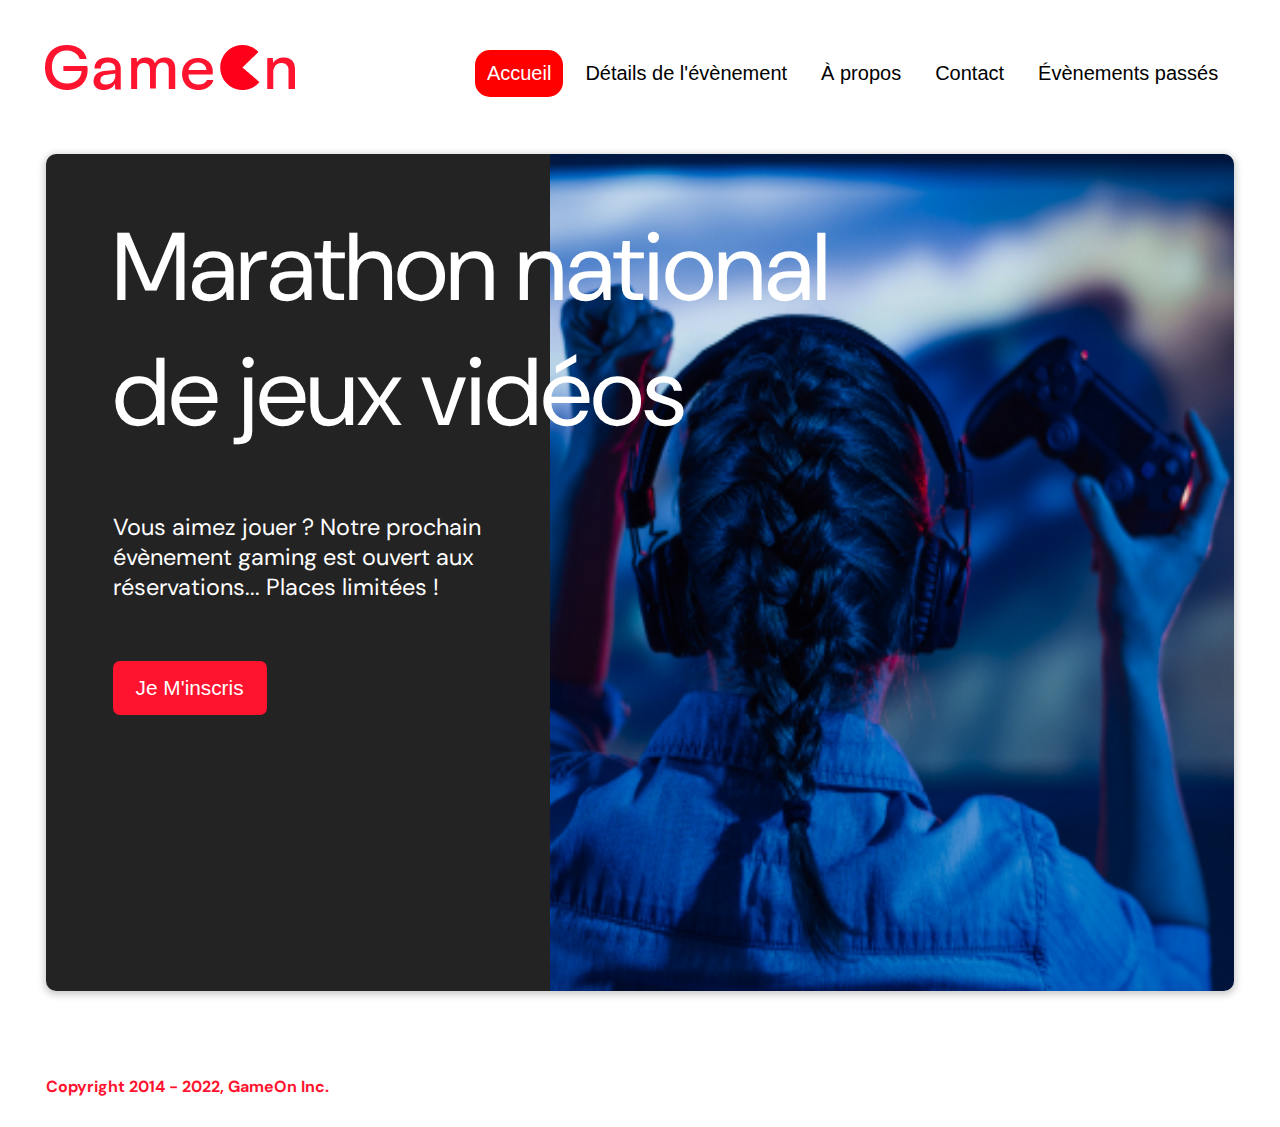
==== index.html @ e34d1574 "rangement des fichiers pour gitHub page" ====
<!DOCTYPE html>
<html lang="en">
  <head>
    <meta charset="utf-8" />
    <title>Reservation</title>
    <meta name="viewport" content="width=device-width,initial-scale=1" />
    <link rel="stylesheet" href="modal.css" />
    <link rel="stylesheet" href="https://cdnjs.cloudflare.com/ajax/libs/font-awesome/4.7.0/css/font-awesome.min.css">
    <link href="https://fonts.googleapis.com/css?family=DM+Sans" rel="stylesheet"/>
  </head>
  <body>
    <div class="topnav" id="myTopnav">
      <div class="header-logo">
        <img alt="logo" src="./assets/images/Logo.png" width="auto" height="auto" />
      </div>
<!--Structure Navbar header-->        
      <div class="main-navbar">   
      <a href="#" class=" btnFilter active"><span>Accueil</span></a>
      <a href="#" class=" btnFilter"><span>Détails de l'évènement</span></a>
      <a href="#" class=" btnFilter"><span>À propos</span></a>
      <a href="#" class=" btnFilter"><span>Contact</span></a>
      <a href="#" class=" btnFilter"><span>Évènements passés</span></a>
      <a href="javascript:void(0);" class="icon" onclick="editNav()" aria-label="icon menu de navigation">
        <i class="fa fa-bars" aria-hidden="true"></i>
      </a>
    </div>
    </div>
  </div>
    <main>
      <div class="hero-section">
        <div class="hero-content">
          <h1 class="hero-headline">
            Marathon national<br>
            de jeux vidéos
          </h1>
          <p class="hero-text">
            Vous aimez jouer ? Notre prochain évènement gaming est ouvert
            aux réservations... Places limitées !
          </p>
          <button class="btn-signup modal-btn">
            je m'inscris
          </button>
        </div>
        <div class="hero-img">
          <img src="./assets/images/bg_img.jpg" alt="img" />
        </div>
        <button class="btn-signup modal-btn">
          je m'inscris
        </button>
      </div>
<!--Structure modale-->
      <div class="bground">
        <div class="content">
          <span class="close"></span>
          <div class="modal-body">
            <div id="message">
              <p>Merci! Votre réservation a bien été enregistrée.</p>
            </div>
            <form name="reserve" action="index.html" method="get" onsubmit="validateForm(event);">
<!--Structure des inputs-->              
              <div class="formData">
                <label for ="first">Prénom</label><br>
                <input class="text-control" type="text" id="first" name="first" minlength="2" required/><br>
              </div>
              <div class="formData">
                <label for="last">Nom</label><br>
                <input class="text-control" type="text" id="last" name="last" minlength="2" required/><br>
              </div>
              <div class="formData">
                <label for="email">E-mail</label><br>
                <input class="text-control" type="email" id="email" name="email" required/><br>
              </div>
              <div class="formData">
                <label for="birthdate">Date de naissance</label><br>
                <input class="text-control" type="date" id="birthdate" name="birthdate" required/><br>
              </div>
              <div class="formData">
                <label for="quantity">À combien de tournois GameOn avez-vous déjà participé ?</label><br>
                <input type="number" class="text-control" id="quantity" name="quantity" min="0" max="99" required/>
              </div>
<!--Structure des boutons radio-->           
              <p class="text-label">A quel tournoi souhaitez-vous participer cette année ?</p>
              <div class="formData">
                <input class="checkbox-input" type="radio" id="location1" name="location" value="New York" required/>
                <label class="checkbox-label" for="location1">
                  <span class="checkbox-icon"></span>New York
                </label>
                <input class="checkbox-input" type="radio" id="location2" name="location" value="San Francisco" required/>
                <label class="checkbox-label" for="location2">
                  <span class="checkbox-icon"></span>San Francisco
                </label>
                <input class="checkbox-input" type="radio" id="location3" name="location" value="Seattle" required/>
                <label class="checkbox-label" for="location3">
                  <span class="checkbox-icon"></span>Seattle
                </label>
                <input class="checkbox-input" type="radio" id="location4" name="location" value="Chicago" required/>
                <label class="checkbox-label" for="location4">
                  <span class="checkbox-icon"></span>Chicago
                </label>
                <input class="checkbox-input" type="radio" id="location5" name="location" value="Boston" required/>
                <label class="checkbox-label" for="location5">
                  <span class="checkbox-icon"></span>Boston
                </label>
                <input class="checkbox-input" type="radio" id="location6" name="location" value="Portland" required/>
                <label class="checkbox-label" for="location6">
                  <span class="checkbox-icon"></span>Portland
                </label>
              </div>
<!-- Structure coches-->
              <div class="formData">
                <input class="checkbox-input" type="checkbox" id="checkbox1" required/>
                <label class="checkbox2-label" for="checkbox1">
                  <span class="checkbox-icon"></span>
                  J'ai lu et accepté les conditions d'utilisation.
                </label>
                <br>
                <input class="checkbox-input" type="checkbox" id="checkbox2" />
                <label class="checkbox2-label" for="checkbox2">
                  <span class="checkbox-icon"></span>
                  Je Je souhaite être prévenu des prochains évènements.
                </label>
                <br>
              </div>
<!--Structure bouton inscription-->           
              <input class="btn-submit" type="submit" class="button" value="C'est parti"/>
            </form>
          </div>
        </div>
      </div>
<!--Fin modale-->      
    </main>
    <footer>
      <p class="copyrights">
        Copyright 2014 - 2022, GameOn Inc.
      </p>
    </footer>
    <script src="modal.js"></script>
  </body>
</html>
---- modal.css ----
:root {
  --font-default: "DM Sans", Arial, Helvetica, sans-serif;
  --font-slab: var(--font-default);
  --modal-duration: 0.8s;
}
* {
  box-sizing: border-box;
  margin: 0;
  padding: 0;
}
/* Landing Page */

body {
  margin: 0;
  display: flex;
  flex-direction: column;
  background-image: url("background.png");
  font-family: var(--font-default);
  font-size: 18px;
  max-width: 1300px;
  margin: 0 auto;
}

p {
  margin-bottom: 0;
  padding: 0.5vw;
}

img {
  padding-right: 1rem;
}

.topnav {
  overflow: hidden;
  margin: 3.5%;
}
.header-logo {
    float: left;
}
.main-navbar {
    float: right;
}
.topnav a {
  float: left;
  display: block;
  color: #000000;
  text-align: center;
  padding: 12px 12px;
  margin: 5px;
  text-decoration: none;
  font-size: 20px;
  font-family: Roboto, sans-serif;
}

.topnav a:hover {
  background-color: #ff0000;
  color: #ffffff;
  border-radius: 15px;
}

.topnav a.active {
  background-color: #ff0000;
  color: #ffffff;
  border-radius: 15px;
}

.topnav .icon {
  display: none;
}

@media screen and (max-width: 768px) {
  .topnav a {display: none;}
  .topnav a.icon {
    float: right;
    display: block;
  }
}

@media screen and (max-width: 768px) {
  .topnav.responsive {position: relative;}
  .topnav.responsive .icon {
    position: absolute;
    right: 0;
    top: 0;
  }
  .topnav.responsive a {
    float: none;
    display: block;
    text-align: left;
  }
}



@media screen and (max-width: 540px) {
  .topnav a {display: none;}
  .topnav a.icon {
    float: right;
    display: block;
    margin-top: -15px;
  }
} 

main {
  font-size: 130%;
  font-weight: bolder;
  color: black;
  padding-top: 0.5vw;
  padding-left: 2vw;
  padding-right: 2vw;
  margin: 1px 20px 15px;
  border-radius: 2rem;
  text-align: justify;


}

.modal-btn {
  font-size: 145%;
  background: #fe142f;
  display: flex;
  margin: auto;
  padding: 2em;
  color: #fff;
  padding: 0.75rem 2.5rem;
  border-radius: 1rem;
  cursor: pointer;
}

.modal-btn:hover {
  background: #3876ac;
}

.footer {
  margin: 20px;
  padding: 10px;
  font-family: var(--font-slab);
}

/* Modal form */

.button {
  background: #fe142f;
  margin-top: 0.5em;
  padding: 1em;
  color: #fff;
  border-radius: 15px;
  cursor: pointer;
  font-size: 16px;
}

.button:hover {
  background: #3876ac;
}

.smFont {
  font-size: 16px;
}

.bground {
  display: none;
  position: fixed;
  z-index: 1;
  left: 0;
  top: 0;
  height: 100%;
  width: 100%;
  overflow: auto;
  background-color: rgba(26, 39, 156, 0.4);
}

.content {
  margin: 5% auto;
  width: 100%;
  max-width: 500px;
  animation-name: modalopen;
  animation-duration: var(--modal-duration);
  background: #232323;
  border-radius: 10px;
  overflow: hidden;
  position: relative;
  color: #fff;
  padding-top: 10px;
}

.modal-body {
  padding: 15px 8%;
  margin: 15px auto;
}

label {
  font-family: var(--font-default);
  font-size: 17px;
  font-weight: normal;
  display: inline-block;
  margin-bottom: 11px;
}
input {
  padding: 8px;
  border: 0.8px solid #ccc;
  outline: none;
}
.text-control {
  margin: 0;
  padding: 8px;
  width: 100%;
  border-radius: 8px;
  font-size: 20px;
  height: 48px;
}
.formData[data-error]::after {
  content: attr(data-error);
  font-size: 0.4em;
  color: #e54858;
  display: block;
  margin-top: 7px;
  margin-bottom: 7px;
  text-align: right;
  line-height: 0.3;
  opacity: 0;
  transition: 0.3s;
}
.formData[data-error-visible="true"]::after {
  opacity: 1;
}
.formData[data-error-visible="true"] .text-control {
  border: 2px solid #e54858;
}
/* 
input[data-error]::after {
    content: attr(data-error);
    font-size: 0.4em;
    color: red;
} */
.checkbox-label,
.checkbox2-label {
  position: relative;
  margin-left: 36px;
  font-size: 12px;
  font-weight: normal;
}
.checkbox-label .checkbox-icon,
.checkbox2-label .checkbox-icon {
  display: block;
  width: 20px;
  height: 20px;
  border: 2px solid #279e7a;
  border-radius: 50%;
  text-indent: 29px;
  white-space: nowrap;
  position: absolute;
  left: -30px;
  top: -1px;
  transition: 0.3s;
}
.checkbox-label .checkbox-icon::after,
.checkbox2-label .checkbox-icon::after {
  content: "";
  width: 13px;
  height: 13px;
  background-color: #279e7a;
  border-radius: 50%;
  text-indent: 29px;
  white-space: nowrap;
  position: absolute;
  left: 50%;
  top: 50%;
  transform: translate(-50%, -50%);
  transition: 0.3s;
  opacity: 0;
}
.checkbox-input {
  display: none;
}
.checkbox-input:checked + .checkbox-label .checkbox-icon::after,
.checkbox-input:checked + .checkbox2-label .checkbox-icon::after {
  opacity: 1;
}
.checkbox-input:checked + .checkbox2-label .checkbox-icon {
  background: #279e7a;
}
.checkbox2-label .checkbox-icon {
  border-radius: 4px;
  border: 0;
  background: #c4c4c4;
}
.checkbox2-label .checkbox-icon::after {
  width: 7px;
  height: 4px;
  border-radius: 2px;
  background: transparent;
  border: 2px solid transparent;
  border-bottom-color: #fff;
  border-left-color: #fff;
  transform: rotate(-55deg);
  left: 21%;
  top: 19%;
}
.close {
  position: absolute;
  right: 15px;
  top: 15px;
  width: 32px;
  height: 32px;
  opacity: 1;
  cursor: pointer;
  transform: scale(0.7);
}
.close:before,
.close:after {
  position: absolute;
  left: 15px;
  content: " ";
  height: 33px;
  width: 3px;
  background-color: #fff;
}
.close:before {
  transform: rotate(45deg);
}
.close:after {
  transform: rotate(-45deg);
}
.btn-submit,
.btn-signup {
  background: #fe142f;
  display: block;
  margin: 0 auto;
  border-radius: 7px;
  font-size: 1rem;
  padding: 12px 82px;
  color: #fff;
  cursor: pointer;
  border: 0;
}
/*Messsage registration*/
#message {
  position:relative;
  margin-top:20px;
  display: none;
  justify-content: center;
  align-items: center;
  background-color:#fe142f;
  border-radius: 7px;
}
.txt-msg-reg {
  position: relative;
  margin:0 auto;
  color:red;
  text-align: left;
}
/* custom select styles */
.custom-select {
  position: relative;
  font-family: Arial;
  font-size: 1.1rem;
  font-weight: normal;
}

.custom-select select {
  display: none;
}
.select-selected {
  background-color: #fff;
}

/* Style the arrow inside the select element: */
.select-selected:after {
  position: absolute;
  content: "";
  top: 10px;
  right: 13px;
  width: 11px;
  height: 11px;
  border: 3px solid transparent;
  border-bottom-color: #f00;
  border-left-color: #f00;
  transform: rotate(-48deg);
  border-radius: 5px 0 5px 0;
}

/* Point the arrow upwards when the select box is open (active): */
.select-selected.select-arrow-active:after {
  transform: rotate(135deg);
  top: 13px;
}

.select-items div,
.select-selected {
  color: #000;
  padding: 11px 16px;
  border: 1px solid transparent;
  border-color: transparent transparent rgba(0, 0, 0, 0.1) transparent;
  cursor: pointer;
  border-radius: 8px;
  height: 48px;
}

/* Style items (options): */
.select-items {
  position: absolute;
  background-color: #fff;
  top: 89%;
  left: 0;
  right: 0;
  z-index: 99;
}

/* Hide the items when the select box is closed: */
.select-hide {
  display: none;
}

.select-items div:hover,
.same-as-selected {
  background-color: rgba(0, 0, 0, 0.1);
}
/* custom select end */
.text-label {
  font-weight: normal;
  font-size: 16px;
}
.hero-section {
  min-height: 93vh;
  border-radius: 10px;
  display: grid;
  grid-template-columns: repeat(12, 1fr);
  overflow: hidden;
  box-shadow: 0 2px 7px 2px rgba(0, 0, 0, 0.2);
  margin-bottom: 10px;
}
.hero-content {
  padding: 51px 67px;
  grid-column: span 4;
  background: #232323;
  color: #fff;
  position: relative;
  text-align: left;
  min-width: 424px;
}
.hero-content::after {
  content: "";
  width: 100%;
  height: 100%;
  background: #232323;
  position: absolute;
  right: -80px;
  top: 0;
}
.hero-content > * {
  position: relative;
  z-index: 1;
}
.hero-headline {
  font-size: 6rem;
  font-weight: normal;
  white-space: nowrap;
}
.hero-text {
  width: 146%;
  font-weight: normal;
  margin-top: 57px;
  padding: 0;
}
.btn-signup {
  outline: none;
  text-transform: capitalize;
  font-size: 1.3rem;
  padding: 15px 23px;
  margin: 0;
  margin-top: 59px;
}
.hero-img {
  grid-column: span 8;
}
.hero-img img {
  width: 100%;
  height: 100%;
  display: block;
  padding: 0;
}
.copyrights {
  color: #fe142f;
  padding: 0;
  font-size: 1rem;
  margin: 60px 0 30px;
  font-weight: bolder;
}
.hero-section > .btn-signup {
  display: none;
}
footer {
  padding-left: 2vw;
  padding-right: 2vw;
  margin: 0 20px;
}
@media screen and (max-width: 800px) {
  .hero-section {
    display: block;
    box-shadow: unset;
  }
  .hero-content {
    background: #fff;
    color: #000;
    padding: 20px;
  }
  .hero-content::after {
    content: unset;
  }
  .hero-content .btn-signup {
    display: none;
  }
  .hero-headline {
    font-size: 4.5rem;
    white-space: normal;
  }
  .hero-text {
    width: unset;
    font-size: 1.5rem;
  }
  .hero-img img {
    border-radius: 10px;
    margin-top: 40px;
  }
  .hero-section > .btn-signup {
    display: block;
    margin: 32px auto 10px;
    padding: 12px 35px;
  }
  /*message de confirmation d'inscription*/
  .registration-msg {
    display: none;
    justify-content: center;
    align-items: center;
    background-color:green;
    border-radius: 7px;
  }
  .txt-msg-reg {
    position: relative;
    margin:0 auto;
    color:white;
    text-align: left;
  }
  .copyrights {
    margin-top: 50px;
    text-align: center;
  }
}

@keyframes modalopen {
  from {
    opacity: 0;
    transform: translateY(-150px);
  }
  to {
    opacity: 1;
  }
}
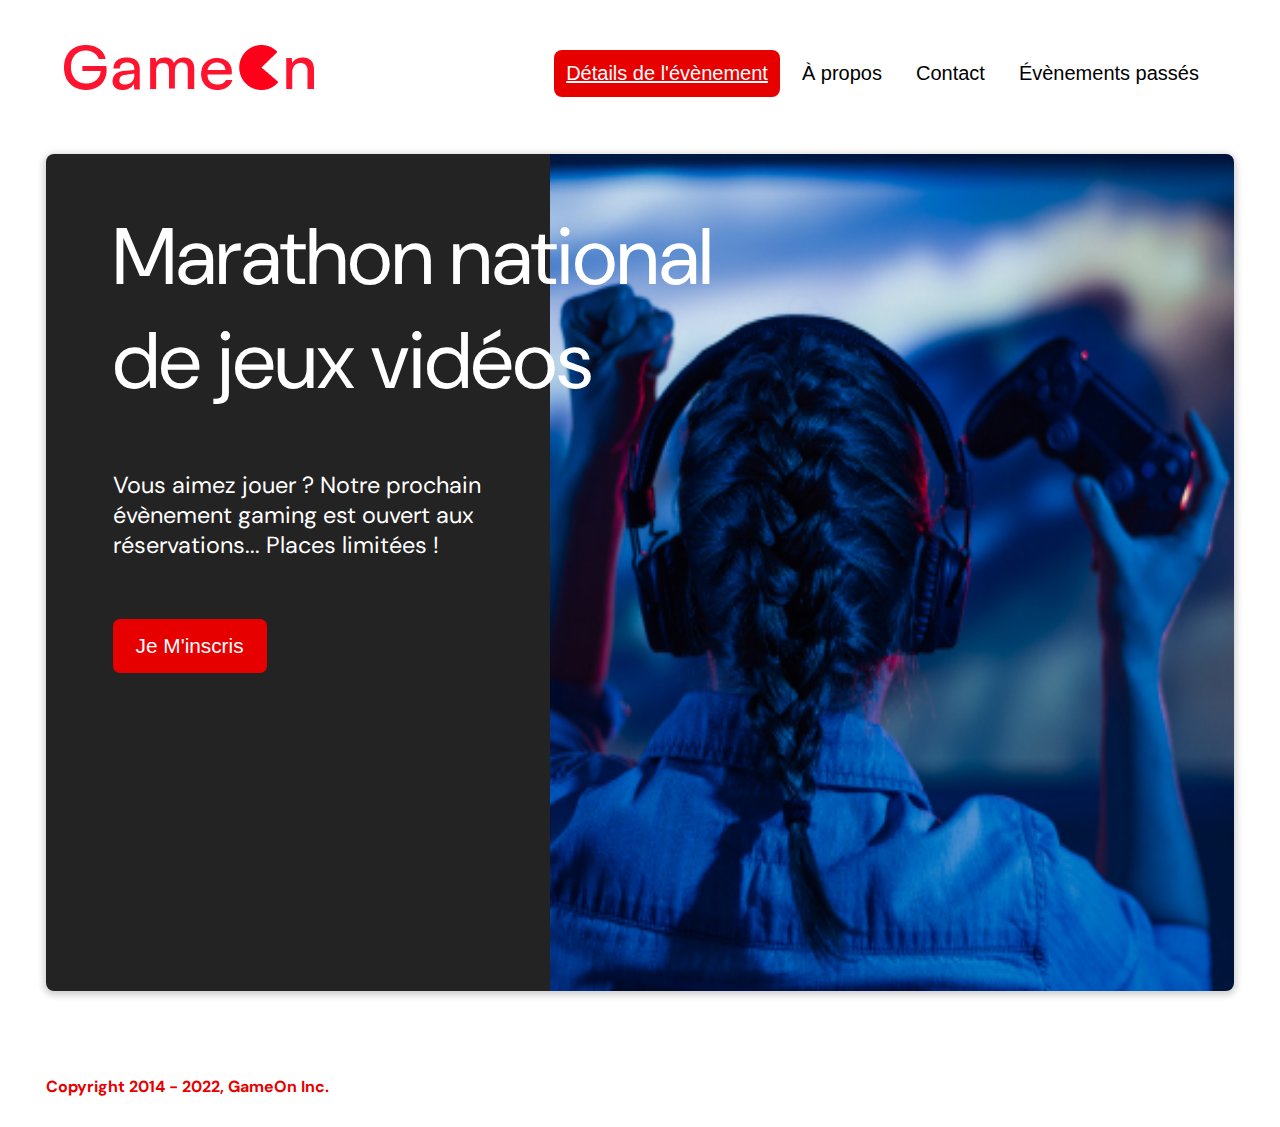
==== commit 1897fb40: "rajout bouton fermer, function btn active pour la navbar, revu responsive, lighthouse 100%, accessib" ====
--- a/index.html
+++ b/index.html
@@ -1,31 +1,30 @@
 <!DOCTYPE html>
 <html lang="en">
   <head>
-    <meta charset="utf-8" />
+    <meta charset="utf-8">
     <title>Reservation</title>
-    <meta name="viewport" content="width=device-width,initial-scale=1" />
-    <link rel="stylesheet" href="modal.css" />
+    <meta name="viewport" content="width=device-width,initial-scale=1">
+    <meta name="description" content="site d'évènements de jeux vidéos">
+    <link rel="stylesheet" href="modal.css">
     <link rel="stylesheet" href="https://cdnjs.cloudflare.com/ajax/libs/font-awesome/4.7.0/css/font-awesome.min.css">
-    <link href="https://fonts.googleapis.com/css?family=DM+Sans" rel="stylesheet"/>
+    <link href="https://fonts.googleapis.com/css?family=DM+Sans" rel="stylesheet">
   </head>
   <body>
     <div class="topnav" id="myTopnav">
       <div class="header-logo">
-        <img alt="logo" src="./assets/images/Logo.png" width="auto" height="auto" />
+        <img src="./assets/images/Logo.png" alt=" graph-titre">
       </div>
 <!--Structure Navbar header-->        
       <div class="main-navbar">   
-      <a href="#" class=" btnFilter active"><span>Accueil</span></a>
-      <a href="#" class=" btnFilter"><span>Détails de l'évènement</span></a>
-      <a href="#" class=" btnFilter"><span>À propos</span></a>
-      <a href="#" class=" btnFilter"><span>Contact</span></a>
-      <a href="#" class=" btnFilter"><span>Évènements passés</span></a>
-      <a href="javascript:void(0);" class="icon" onclick="editNav()" aria-label="icon menu de navigation">
+        <a href="./index.html" class=" btnFilter active btn-first"><span>Détails de l'évènement</span></a>
+        <a href="#" class=" btnFilter"><span>À propos</span></a>
+        <a href="mailto:exemple@exemple.com" class=" btnFilter"><span>Contact</span></a>
+        <a href="#" class=" btnFilter"><span>Évènements passés</span></a>
+      </div>
+      <a href="#" class="icon" onclick="editNav()" aria-label="icon menu de navigation">
         <i class="fa fa-bars" aria-hidden="true"></i>
       </a>
     </div>
-    </div>
-  </div>
     <main>
       <div class="hero-section">
         <div class="hero-content">
@@ -37,14 +36,14 @@
             Vous aimez jouer ? Notre prochain évènement gaming est ouvert
             aux réservations... Places limitées !
           </p>
-          <button class="btn-signup modal-btn">
+          <button class="btn-signup modal-btn" type="button">
             je m'inscris
           </button>
         </div>
         <div class="hero-img">
-          <img src="./assets/images/bg_img.jpg" alt="img" />
+          <img src="./assets/images/bg_img.jpg" alt="img">
         </div>
-        <button class="btn-signup modal-btn">
+        <button class="btn-signup modal-btn" type="button">
           je m'inscris
         </button>
       </div>
@@ -53,68 +52,74 @@
         <div class="content">
           <span class="close"></span>
           <div class="modal-body">
-            <div id="message">
-              <p>Merci! Votre réservation a bien été enregistrée.</p>
-            </div>
-            <form name="reserve" action="index.html" method="get" onsubmit="validateForm(event);">
+<!--Message validation inscription-->            
+            <div id="message"></div>
+            <form name="reserve" action="index.html" method="get" onsubmit="validateForm(event);" novalidate>
 <!--Structure des inputs-->              
               <div class="formData">
                 <label for ="first">Prénom</label><br>
-                <input class="text-control" type="text" id="first" name="first" minlength="2" required/><br>
+                <input class="text-control" type="text" id="first" name="first" minlength="2" required><br>
+                <div id="error-first"></div>
               </div>
               <div class="formData">
                 <label for="last">Nom</label><br>
-                <input class="text-control" type="text" id="last" name="last" minlength="2" required/><br>
+                <input class="text-control" type="text" id="last" name="last" minlength="2" required><br>
+                <div id="error-last"></div>
               </div>
               <div class="formData">
                 <label for="email">E-mail</label><br>
-                <input class="text-control" type="email" id="email" name="email" required/><br>
+                <input class="text-control" type="email" id="email" name="email" required><br>
+                <div id="error-email"></div>
               </div>
               <div class="formData">
                 <label for="birthdate">Date de naissance</label><br>
-                <input class="text-control" type="date" id="birthdate" name="birthdate" required/><br>
+                <input class="text-control" type="date" id="birthdate" name="birthdate" required><br>
+                <div id="error-birthdate"></div>
               </div>
               <div class="formData">
                 <label for="quantity">À combien de tournois GameOn avez-vous déjà participé ?</label><br>
-                <input type="number" class="text-control" id="quantity" name="quantity" min="0" max="99" required/>
+                <input type="number" class="text-control" id="quantity" name="quantity" min="0" max="99" required>
+                <div id="error-quantity"></div>
               </div>
 <!--Structure des boutons radio-->           
               <p class="text-label">A quel tournoi souhaitez-vous participer cette année ?</p>
               <div class="formData">
-                <input class="checkbox-input" type="radio" id="location1" name="location" value="New York" required/>
+                <input class="checkbox-input" type="radio" id="location1" name="location" value="New York" required>
                 <label class="checkbox-label" for="location1">
                   <span class="checkbox-icon"></span>New York
                 </label>
-                <input class="checkbox-input" type="radio" id="location2" name="location" value="San Francisco" required/>
+                <input class="checkbox-input" type="radio" id="location2" name="location" value="San Francisco" required>
                 <label class="checkbox-label" for="location2">
                   <span class="checkbox-icon"></span>San Francisco
                 </label>
-                <input class="checkbox-input" type="radio" id="location3" name="location" value="Seattle" required/>
+                <input class="checkbox-input" type="radio" id="location3" name="location" value="Seattle" required>
                 <label class="checkbox-label" for="location3">
                   <span class="checkbox-icon"></span>Seattle
                 </label>
-                <input class="checkbox-input" type="radio" id="location4" name="location" value="Chicago" required/>
+                <input class="checkbox-input" type="radio" id="location4" name="location" value="Chicago" required>
                 <label class="checkbox-label" for="location4">
                   <span class="checkbox-icon"></span>Chicago
                 </label>
-                <input class="checkbox-input" type="radio" id="location5" name="location" value="Boston" required/>
+                <input class="checkbox-input" type="radio" id="location5" name="location" value="Boston" required>
                 <label class="checkbox-label" for="location5">
                   <span class="checkbox-icon"></span>Boston
                 </label>
-                <input class="checkbox-input" type="radio" id="location6" name="location" value="Portland" required/>
+                <input class="checkbox-input" type="radio" id="location6" name="location" value="Portland" required>
                 <label class="checkbox-label" for="location6">
                   <span class="checkbox-icon"></span>Portland
                 </label>
+                <div id="error-location"></div>
               </div>
 <!-- Structure coches-->
               <div class="formData">
-                <input class="checkbox-input" type="checkbox" id="checkbox1" required/>
+                <input class="checkbox-input" type="checkbox" id="checkbox1" required>
                 <label class="checkbox2-label" for="checkbox1">
                   <span class="checkbox-icon"></span>
                   J'ai lu et accepté les conditions d'utilisation.
                 </label>
+                <div id="error-CU"></div>
                 <br>
-                <input class="checkbox-input" type="checkbox" id="checkbox2" />
+                <input class="checkbox-input" type="checkbox" id="checkbox2">
                 <label class="checkbox2-label" for="checkbox2">
                   <span class="checkbox-icon"></span>
                   Je Je souhaite être prévenu des prochains évènements.
@@ -122,9 +127,10 @@
                 <br>
               </div>
 <!--Structure bouton inscription-->           
-              <input class="btn-submit" type="submit" class="button" value="C'est parti"/>
+              <input class="btn-submit" type="submit" value="C'est parti">
             </form>
           </div>
+          <input class="btn-submit btn-close" type="submit" value="Fermer">
         </div>
       </div>
 <!--Fin modale-->      
--- a/modal.css
+++ b/modal.css
@@ -1,23 +1,51 @@
+/*Messsage registration*/
+#message {
+  display: none;
+}
+
+.validation-message {
+  display:flex;
+  justify-content: center;
+  align-items: center;
+  position:relative;
+  margin-left:auto;
+  margin-right:auto;
+  color:white;
+}
+
+#error-first, #error-last, #error-email, #error-birthdate, #error-quantity, #error-location, #error-CU {
+  display:none;
+  justify-content: flex-start;
+  align-items: center;
+  position:relative;
+}
+
+/*error messages*/
+.error-msg {
+  color:rgb(230, 0, 0);
+  font-size:16px;
+}
+
 :root {
   --font-default: "DM Sans", Arial, Helvetica, sans-serif;
   --font-slab: var(--font-default);
   --modal-duration: 0.8s;
 }
+
 * {
   box-sizing: border-box;
   margin: 0;
   padding: 0;
 }
+
 /* Landing Page */
-
 body {
-  margin: 0;
   display: flex;
   flex-direction: column;
-  background-image: url("background.png");
+  background:white;
   font-family: var(--font-default);
   font-size: 18px;
-  max-width: 1300px;
+  max-width: 1440px;
   margin: 0 auto;
 }
 
@@ -31,15 +59,22 @@
 }
 
 .topnav {
+  width:90%;
   overflow: hidden;
-  margin: 3.5%;
-}
+  margin-top: 3.5%;
+  margin-bottom: 3.5%;
+  margin-left:auto;
+  margin-right:auto;
+}
+
 .header-logo {
     float: left;
 }
+
 .main-navbar {
     float: right;
 }
+
 .topnav a {
   float: left;
   display: block;
@@ -52,54 +87,16 @@
   font-family: Roboto, sans-serif;
 }
 
-.topnav a:hover {
-  background-color: #ff0000;
-  color: #ffffff;
-  border-radius: 15px;
-}
-
-.topnav a.active {
-  background-color: #ff0000;
-  color: #ffffff;
-  border-radius: 15px;
+a.active{
+  background-color: rgb(230, 0, 0);
+  color:white;
+  border-radius: 8px;
+  text-decoration: underline;
 }
 
 .topnav .icon {
   display: none;
 }
-
-@media screen and (max-width: 768px) {
-  .topnav a {display: none;}
-  .topnav a.icon {
-    float: right;
-    display: block;
-  }
-}
-
-@media screen and (max-width: 768px) {
-  .topnav.responsive {position: relative;}
-  .topnav.responsive .icon {
-    position: absolute;
-    right: 0;
-    top: 0;
-  }
-  .topnav.responsive a {
-    float: none;
-    display: block;
-    text-align: left;
-  }
-}
-
-
-
-@media screen and (max-width: 540px) {
-  .topnav a {display: none;}
-  .topnav a.icon {
-    float: right;
-    display: block;
-    margin-top: -15px;
-  }
-} 
 
 main {
   font-size: 130%;
@@ -109,15 +106,13 @@
   padding-left: 2vw;
   padding-right: 2vw;
   margin: 1px 20px 15px;
-  border-radius: 2rem;
+  border-radius: 8px;
   text-align: justify;
-
-
 }
 
 .modal-btn {
   font-size: 145%;
-  background: #fe142f;
+  background: rgb(230, 0, 0);
   display: flex;
   margin: auto;
   padding: 2em;
@@ -140,7 +135,7 @@
 /* Modal form */
 
 .button {
-  background: #fe142f;
+  background: rgb(230, 0, 0);
   margin-top: 0.5em;
   padding: 1em;
   color: #fff;
@@ -165,7 +160,7 @@
   top: 0;
   height: 100%;
   width: 100%;
-  overflow: auto;
+  overflow: scroll;
   background-color: rgba(26, 39, 156, 0.4);
 }
 
@@ -184,8 +179,13 @@
 }
 
 .modal-body {
+  display: flex;
+  flex-direction: column;
+  align-items: center;
+  justify-content: center;
   padding: 15px 8%;
   margin: 15px auto;
+  min-height: 85vh;
 }
 
 label {
@@ -195,11 +195,13 @@
   display: inline-block;
   margin-bottom: 11px;
 }
+
 input {
   padding: 8px;
   border: 0.8px solid #ccc;
   outline: none;
 }
+
 .text-control {
   margin: 0;
   padding: 8px;
@@ -208,10 +210,11 @@
   font-size: 20px;
   height: 48px;
 }
+
 .formData[data-error]::after {
   content: attr(data-error);
   font-size: 0.4em;
-  color: #e54858;
+  color: rgb(230, 0, 0);
   display: block;
   margin-top: 7px;
   margin-bottom: 7px;
@@ -220,18 +223,15 @@
   opacity: 0;
   transition: 0.3s;
 }
+
 .formData[data-error-visible="true"]::after {
   opacity: 1;
 }
+
 .formData[data-error-visible="true"] .text-control {
-  border: 2px solid #e54858;
-}
-/* 
-input[data-error]::after {
-    content: attr(data-error);
-    font-size: 0.4em;
-    color: red;
-} */
+  border: 2px solid rgb(230, 0, 0);
+}
+
 .checkbox-label,
 .checkbox2-label {
   position: relative;
@@ -239,6 +239,7 @@
   font-size: 12px;
   font-weight: normal;
 }
+
 .checkbox-label .checkbox-icon,
 .checkbox2-label .checkbox-icon {
   display: block;
@@ -253,6 +254,7 @@
   top: -1px;
   transition: 0.3s;
 }
+
 .checkbox-label .checkbox-icon::after,
 .checkbox2-label .checkbox-icon::after {
   content: "";
@@ -269,21 +271,26 @@
   transition: 0.3s;
   opacity: 0;
 }
+
 .checkbox-input {
   display: none;
 }
+
 .checkbox-input:checked + .checkbox-label .checkbox-icon::after,
 .checkbox-input:checked + .checkbox2-label .checkbox-icon::after {
   opacity: 1;
 }
+
 .checkbox-input:checked + .checkbox2-label .checkbox-icon {
   background: #279e7a;
 }
+
 .checkbox2-label .checkbox-icon {
   border-radius: 4px;
   border: 0;
   background: #c4c4c4;
 }
+
 .checkbox2-label .checkbox-icon::after {
   width: 7px;
   height: 4px;
@@ -296,6 +303,7 @@
   left: 21%;
   top: 19%;
 }
+
 .close {
   position: absolute;
   right: 15px;
@@ -306,6 +314,7 @@
   cursor: pointer;
   transform: scale(0.7);
 }
+
 .close:before,
 .close:after {
   position: absolute;
@@ -315,15 +324,19 @@
   width: 3px;
   background-color: #fff;
 }
+
 .close:before {
   transform: rotate(45deg);
 }
+
 .close:after {
   transform: rotate(-45deg);
 }
+
 .btn-submit,
-.btn-signup {
-  background: #fe142f;
+.btn-signup,
+.btn-close {
+  background:rgb(230, 0, 0);
   display: block;
   margin: 0 auto;
   border-radius: 7px;
@@ -333,22 +346,17 @@
   cursor: pointer;
   border: 0;
 }
-/*Messsage registration*/
-#message {
+
+.btn-submit:hover, .btn-signup:hover, .btn-close:hover {
+  background: #3876ac;
+}
+
+.btn-close {
+  display:none;
   position:relative;
-  margin-top:20px;
-  display: none;
-  justify-content: center;
-  align-items: center;
-  background-color:#fe142f;
-  border-radius: 7px;
-}
-.txt-msg-reg {
-  position: relative;
-  margin:0 auto;
-  color:red;
-  text-align: left;
-}
+  margin-bottom:40px;
+}
+
 /* custom select styles */
 .custom-select {
   position: relative;
@@ -360,6 +368,7 @@
 .custom-select select {
   display: none;
 }
+
 .select-selected {
   background-color: #fff;
 }
@@ -415,20 +424,23 @@
 .same-as-selected {
   background-color: rgba(0, 0, 0, 0.1);
 }
+
 /* custom select end */
 .text-label {
   font-weight: normal;
   font-size: 16px;
 }
+
 .hero-section {
   min-height: 93vh;
-  border-radius: 10px;
+  border-radius: 8px;
   display: grid;
   grid-template-columns: repeat(12, 1fr);
   overflow: hidden;
   box-shadow: 0 2px 7px 2px rgba(0, 0, 0, 0.2);
   margin-bottom: 10px;
 }
+
 .hero-content {
   padding: 51px 67px;
   grid-column: span 4;
@@ -438,6 +450,7 @@
   text-align: left;
   min-width: 424px;
 }
+
 .hero-content::after {
   content: "";
   width: 100%;
@@ -447,21 +460,25 @@
   right: -80px;
   top: 0;
 }
+
 .hero-content > * {
   position: relative;
   z-index: 1;
 }
+
 .hero-headline {
-  font-size: 6rem;
+  font-size: 5rem;
   font-weight: normal;
   white-space: nowrap;
 }
+
 .hero-text {
   width: 146%;
   font-weight: normal;
   margin-top: 57px;
   padding: 0;
 }
+
 .btn-signup {
   outline: none;
   text-transform: capitalize;
@@ -470,82 +487,283 @@
   margin: 0;
   margin-top: 59px;
 }
+
 .hero-img {
   grid-column: span 8;
 }
+
 .hero-img img {
   width: 100%;
   height: 100%;
   display: block;
   padding: 0;
 }
+
 .copyrights {
-  color: #fe142f;
+  color: rgb(230, 0, 0);
   padding: 0;
   font-size: 1rem;
   margin: 60px 0 30px;
   font-weight: bolder;
 }
+
 .hero-section > .btn-signup {
   display: none;
 }
+
 footer {
   padding-left: 2vw;
   padding-right: 2vw;
   margin: 0 20px;
 }
+
 @media screen and (max-width: 800px) {
+  main {
+    padding:0px;
+  }
+
   .hero-section {
     display: block;
     box-shadow: unset;
-  }
+    padding:0;
+  }
+
   .hero-content {
     background: #fff;
     color: #000;
-    padding: 20px;
-  }
+    padding-top: 20px;
+    padding-left: 0;
+    padding-bottom:20px;
+  }
+
   .hero-content::after {
     content: unset;
   }
+
   .hero-content .btn-signup {
     display: none;
   }
+
   .hero-headline {
+    display:flex;
     font-size: 4.5rem;
     white-space: normal;
   }
+
   .hero-text {
+    margin-top:20px;
+    margin-bottom:0px;
     width: unset;
     font-size: 1.5rem;
   }
+
   .hero-img img {
     border-radius: 10px;
-    margin-top: 40px;
-  }
+    margin-top: 0px;
+  }
+
   .hero-section > .btn-signup {
     display: block;
     margin: 32px auto 10px;
     padding: 12px 35px;
   }
-  /*message de confirmation d'inscription*/
-  .registration-msg {
-    display: none;
-    justify-content: center;
-    align-items: center;
-    background-color:green;
-    border-radius: 7px;
-  }
-  .txt-msg-reg {
+
+  .modal-btn {
+    position:relative;
+    font-size: 16px;
+    background:rgb(230, 0, 0);
+    display: flex;
+    margin: 0 auto ;
+    padding: 2em;
+    color: #fff;
+    padding: 0.75rem 2.5rem;
+    border-radius: 8px;
+    cursor: pointer;
+  }
+
+  .copyrights {
+    margin-top: 0px;
+    text-align: center;
+  }
+}
+@media screen and (max-width: 768px) {
+  .topnav a {display: none;}
+  .topnav a.icon {
+    float: right;
+    display: block;
+    color:rgb(230, 0, 0);
+    font-size:29px;
+  }
+
+  .topnav.responsive {position: relative;}
+  .topnav.responsive .icon {
+    position: absolute;
+    right:0;
+    top: 0;
+    color:rgb(230, 0, 0);
+    font-size:29px;
+  }
+
+  .topnav.responsive a {
+    float: none;
+    display: block;
+    text-align: left;
+  }
+  .main-navbar {
+    margin-top:62px;
+  }
+
+  .hero-headline {
+    display:flex;
+    font-size: 3rem;
+    white-space: normal;
+  }
+
+  .hero-text {
+    width: unset;
+    font-size: 1.5rem;
+  }
+
+  .modal-btn {
+    position:relative;
+    font-size: 16px;
+    background:rgb(230, 0, 0);
+    display: flex;
+    margin: 0 auto;
+    padding: 2em;
+    color: #fff;
+    padding: 0.75rem 2.5rem;
+    border-radius: 8px;
+    cursor: pointer;
+  }
+}
+
+@media screen and (max-width: 540px) {
+  body {
+    width:100%;
+    min-width: 320px;
+    margin:0 auto;
+  }
+  .topnav {
+    width:90%;
+    margin:0 auto;
+    padding-top:0px;
+    display: flex;
+    align-items: flex-start;
+    justify-content: space-between;
+  }
+
+  .topnav a {display: none;}
+  .topnav a.icon {
+    float: right;
+    display: block;
+    margin-top: 0px;
+    color:rgb(230, 0, 0);
+    font-size:29px;
+  }
+
+  .header-logo {
+    margin-top:20px;
+    width:103px;
+    height:19px;
+  }
+
+  img {
+    width:103px;
+    height:100%;
+  }
+
+  main {
+    width:100%;
+    min-width: 320px;
+    margin:0 auto;
+  }
+  .close {
+    position:absolute;
+    top:0px;
+  }
+
+  .modal-btn {
+    position:relative;
+    font-size: 16px;
+    background:rgb(230, 0, 0);
+    display: flex;
+    margin: 0 auto;
+    padding: 2em;
+    color: #fff;
+    padding: 0.75rem 2.5rem;
+    border-radius: 8px;
+    cursor: pointer;
+  }
+  
+  .modal-btn:hover {
+    background: #3876ac;
+  }
+
+  .hero-section {
+    min-width: 320px;
+    width:100%;
+  }
+
+  .hero-content {
+    min-width: 320px;
+    width:100%;
+  }
+
+  .hero-headline {
+    width:80%;
+    min-width: 320px;
+    display:flex;
+    font-size: 2rem;
+    white-space: normal;
+    margin-left:5%;
+  }
+
+  .hero-text {
+    width:80%;
+    margin-left: 5%;
+    min-width: 320px;
+    width: unset;
+    font-size: 1rem;
+  }
+
+  .hero-img {
+    width:90%;
+    height:100%;
+    margin: 0 auto;
+  }
+
+  footer {
+    width:100%;
+    box-sizing: border-box;
+    margin: 0 auto;
+  }
+
+  .bground {
+    background-color:transparent;
+    position:absolute;
+    top:60px;
+    background: #232323;
+    height:100%;
+    width:100%;
+    min-width: 320px;
+  }
+  
+  .content {
+    margin: 58px auto 0 auto;
+    width: 100%;
+    max-width: 500px;
+    animation-name: modalopen;
+    animation-duration: var(--modal-duration);
+    background: #232323;
+    border-radius: 0px;
+    overflow: hidden;
     position: relative;
-    margin:0 auto;
-    color:white;
-    text-align: left;
-  }
-  .copyrights {
-    margin-top: 50px;
-    text-align: center;
-  }
-}
+    margin:60px auto;
+    color: #fff;
+    padding-top: 10px;
+  }
+} 
 
 @keyframes modalopen {
   from {
@@ -557,3 +775,7 @@
   }
 }
 
+
+
+
+
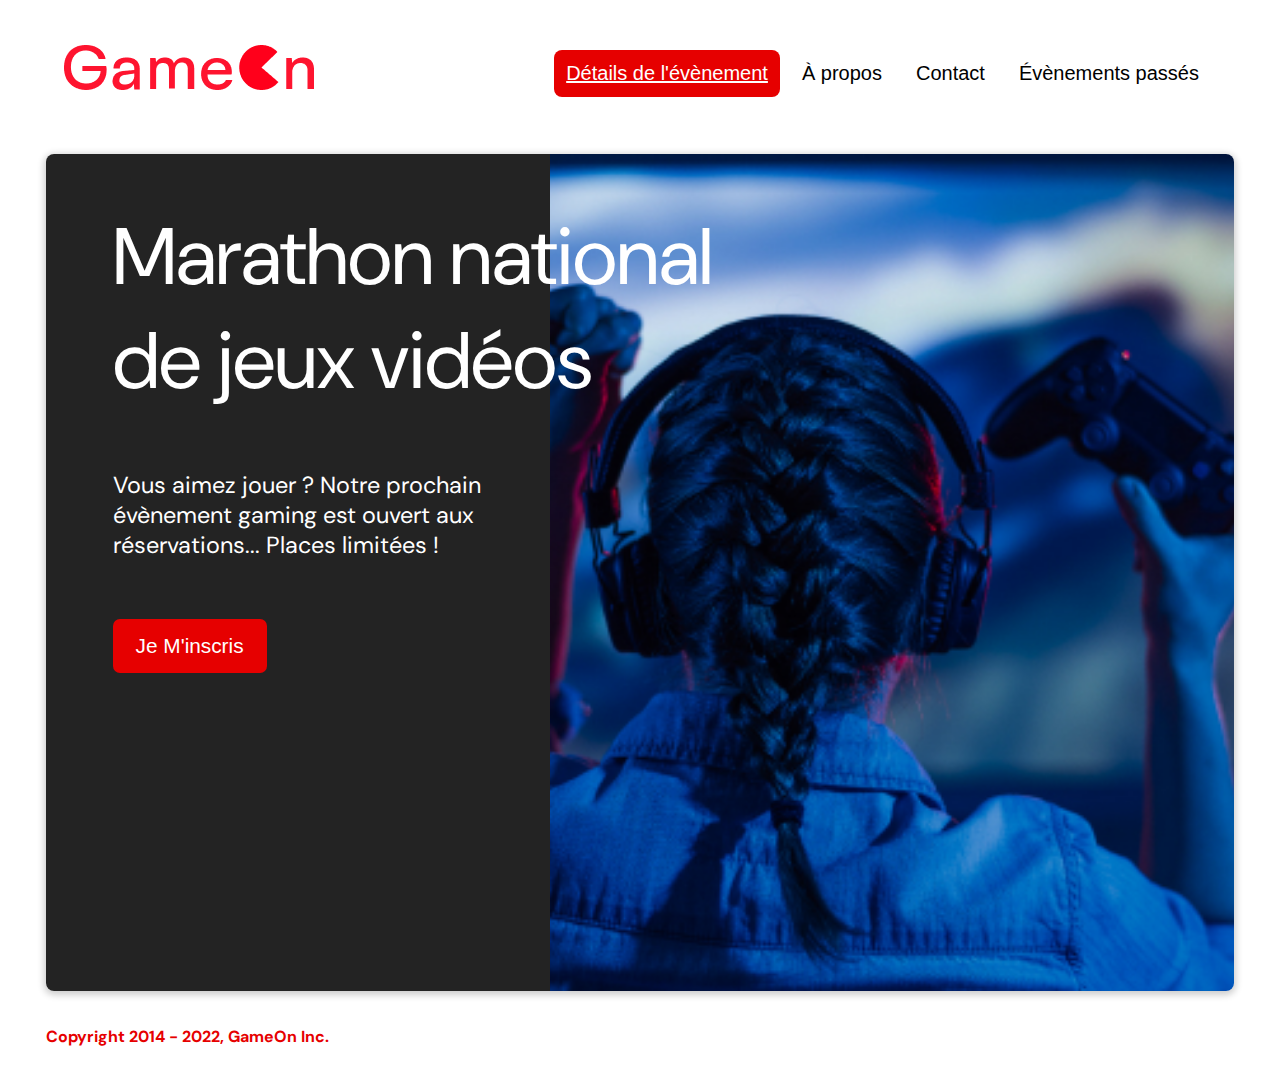
==== commit d38428ea: "retrait onclick pour gestionnaire evènement sur fonction validation formulaire." ====
--- a/index.html
+++ b/index.html
@@ -54,7 +54,7 @@
           <div class="modal-body">
 <!--Message validation inscription-->            
             <div id="message"></div>
-            <form name="reserve" action="index.html" method="get" onsubmit="validateForm(event);" novalidate>
+            <form name="reserve" action="index.html" method="get" novalidate>
 <!--Structure des inputs-->              
               <div class="formData">
                 <label for ="first">Prénom</label><br>
@@ -68,7 +68,7 @@
               </div>
               <div class="formData">
                 <label for="email">E-mail</label><br>
-                <input class="text-control" type="email" id="email" name="email" required><br>
+                <input class="text-control" autocomplete="off" type="email" id="email" name="email" required><br>
                 <div id="error-email"></div>
               </div>
               <div class="formData">
--- a/modal.css
+++ b/modal.css
@@ -87,6 +87,11 @@
   font-family: Roboto, sans-serif;
 }
 
+.btnFilter:hover {
+  background-color: rgb(230, 0, 0);
+  color:white;
+  border-radius: 8px;
+}
 a.active{
   background-color: rgb(230, 0, 0);
   color:white;
@@ -497,13 +502,14 @@
   height: 100%;
   display: block;
   padding: 0;
+  object-fit: cover;
 }
 
 .copyrights {
   color: rgb(230, 0, 0);
   padding: 0;
   font-size: 1rem;
-  margin: 60px 0 30px;
+  margin: 10px 0 30px;
   font-weight: bolder;
 }
 
@@ -520,6 +526,11 @@
 @media screen and (max-width: 800px) {
   main {
     padding:0px;
+  }
+
+  .main-navbar {
+    width:100%;
+    padding-top: 10px;
   }
 
   .hero-section {
@@ -587,6 +598,15 @@
   }
 }
 @media screen and (max-width: 768px) {
+  .topnav {
+    width:90%;
+    margin:0 auto;
+    padding-top:0px;
+    display: flex;
+    align-items: flex-start;
+    justify-content: space-between;
+  }
+
   .topnav a {display: none;}
   .topnav a.icon {
     float: right;
@@ -609,8 +629,30 @@
     display: block;
     text-align: left;
   }
+
+  .header-logo {
+    margin-top:20px;
+    width:103px;
+    height:19px;
+  }
+
+  img {
+    width:103px;
+    height:100%;
+  }
+
   .main-navbar {
-    margin-top:62px;
+    width:45%;
+    margin-top:60px;
+  }
+
+  .hero-section {
+    min-height:480px;
+    height:auto;
+  }
+
+  .hero-content {
+    padding-bottom: 0;
   }
 
   .hero-headline {
@@ -622,6 +664,7 @@
   .hero-text {
     width: unset;
     font-size: 1.5rem;
+    padding-bottom:40px;
   }
 
   .modal-btn {
@@ -652,6 +695,9 @@
     align-items: flex-start;
     justify-content: space-between;
   }
+  span {
+    font-size: 1rem;
+  }
 
   .topnav a {display: none;}
   .topnav a.icon {
@@ -673,11 +719,16 @@
     height:100%;
   }
 
+  .main-navbar {
+    width:55%
+  }
+
   main {
     width:100%;
     min-width: 320px;
     margin:0 auto;
   }
+
   .close {
     position:absolute;
     top:0px;
@@ -689,7 +740,6 @@
     background:rgb(230, 0, 0);
     display: flex;
     margin: 0 auto;
-    padding: 2em;
     color: #fff;
     padding: 0.75rem 2.5rem;
     border-radius: 8px;
@@ -703,11 +753,16 @@
   .hero-section {
     min-width: 320px;
     width:100%;
+    min-height:480px;
+    height:640px;
   }
 
   .hero-content {
     min-width: 320px;
     width:100%;
+  }
+  .hero-text {
+    padding-bottom:30px;
   }
 
   .hero-headline {
@@ -722,6 +777,7 @@
   .hero-text {
     width:80%;
     margin-left: 5%;
+    margin-bottom: 5px;
     min-width: 320px;
     width: unset;
     font-size: 1rem;
@@ -729,14 +785,25 @@
 
   .hero-img {
     width:90%;
+    margin: 0 auto;
+    height:329px;
+  }
+  .hero-img img {
+    width:100%;
     height:100%;
-    margin: 0 auto;
   }
 
   footer {
+    display: flex;
     width:100%;
     box-sizing: border-box;
-    margin: 0 auto;
+    justify-content: center;
+    align-items: center;
+    margin: 0;
+    padding-bottom:10%;
+  }
+  .copyrights {
+    margin:0;
   }
 
   .bground {
